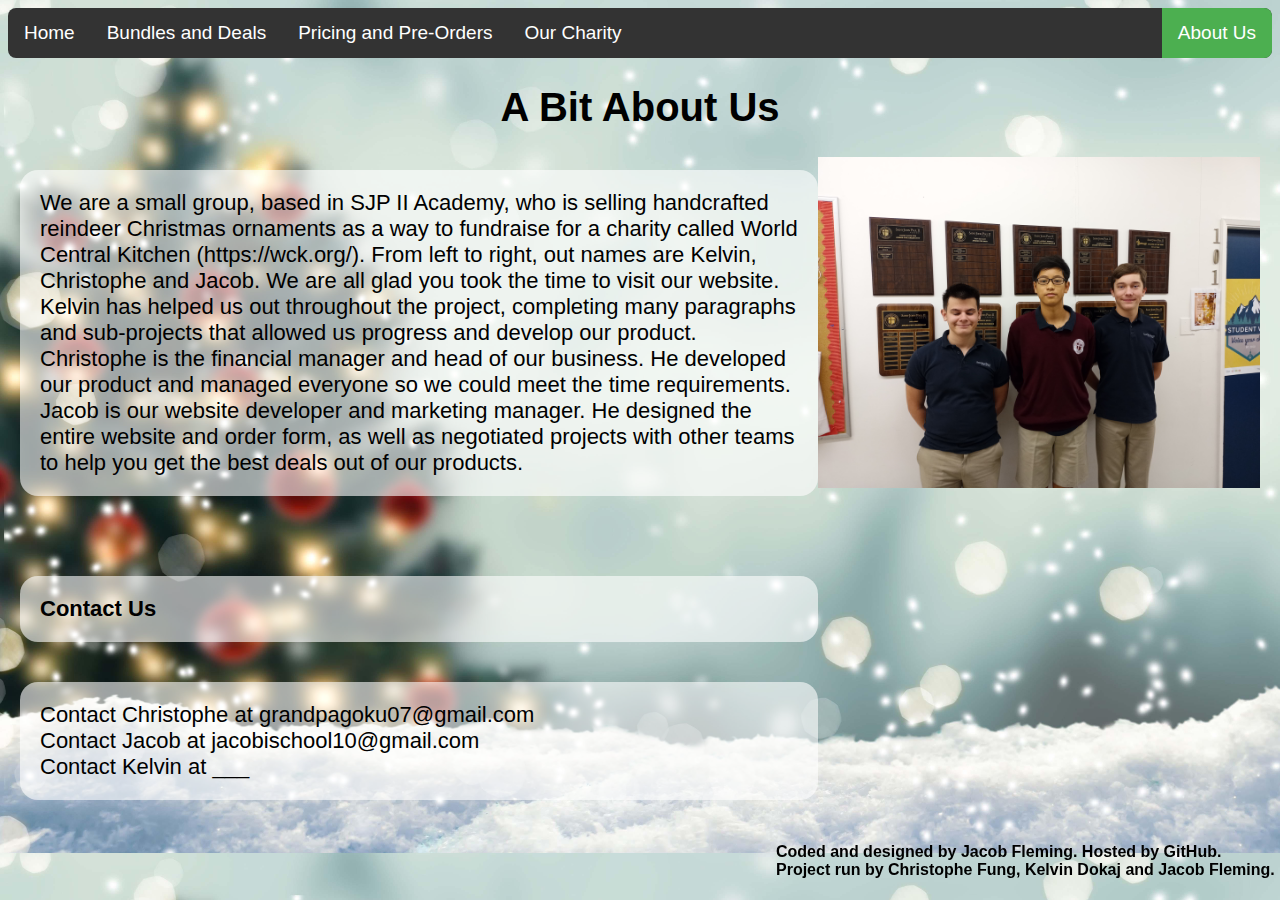
==== AboutUs.html @ 54d62a61 "Update AboutUs.html" ====
<!DOCTYPE HTML>
<html>
<head>
	<link rel="stylesheet" type="text/css" href="indexCSS.css">
	<link rel="icon" type="image/png" href="deer.png"/>
    <title>A Bit About Us</title>
</head>
<body class="doc">
	<div>
		<ul class="navbar">
  			<li class="navlist"><a href="index.html" class="navtext">Home</a></li>
  			<li style="float:right" class="navlist"><a href="#" class="navtext active">About Us</a></li>
  			<li class="navlist"><a href="Deals.html" class="navtext">Bundles and Deals</a></li>
  			<li class="navlist"><a href="Pricing.html" class="navtext">Pricing and Pre-Orders</a></li>
  			<li class="navlist"><a href="Charity.html" class="navtext">Our Charity</a></li>
		</ul>
	</div>

    <h1>A Bit About Us</h1>

    <img src="Group.jpg" id="productimg" align="right">

    <p class="info">We are a small group, based in SJP II Academy, who is selling handcrafted reindeer Christmas ornaments as a way to fundraise for a charity called World Central Kitchen (https://wck.org/). From left to right, out names are Kelvin, Christophe and Jacob. We are all glad you took the time to visit our website. Kelvin has helped us out throughout the project, completing many paragraphs and sub-projects that allowed us progress and develop our product. Christophe is the financial manager and head of our business. He developed our product and managed everyone so we could meet the time requirements. Jacob is our website developer and marketing manager. He designed the entire website and order form, as well as negotiated projects with other teams to help you get the best deals out of our products.</p>
	<br>
	<h3 class="info">Contact Us</h3>
	<p class="info">Contact Christophe at grandpagoku07@gmail.com <br> Contact Jacob at jacobischool10@gmail.com <br> Contact Kelvin at ___</p>
	
	<h4 class="bottomtext">Coded and designed by Jacob Fleming. Hosted by GitHub.
		<br>Project run by Christophe Fung, Kelvin Dokaj and Jacob Fleming.
	</h4>

</body>
</html>
---- indexCSS.css ----
h1 {
	text-align: center;
	font-size: 40px;
}

.doc {
    background-image:url("christmasbackground.jpg");
	background-color:#585858; /* The color used if image is not available */
    background-repeat: repeat; /* Do not repeat the image */
    background-size: 100%; /* Resize the background image to cover the entire page */
	color: black;
	font-family: Arial;
}

.navbar {
  	list-style-type: none;
  	margin: 0;
  	padding: 0;
  	background-color: #333;
  	overflow: hidden;
  	border-radius: 8px;
}

.navlist {
  	float: left;
}

.navtext {
	display: block;
	color: white;
	text-align: center;
  	padding: 14px 16px;
  	text-decoration: none;
  	font-size: 19px;
}

.navtext:hover {
	background-color: #111;
}

.active {
	background-color: #4CAF50;
}

#productimg {
	/*display: block;
	margin-left: auto;
  	margin-right: auto;*/

  	float: right;
  	width: 35%;
  	margin-right: 12px;
}

#preorderimg {
	float: right;
  	width: 40%;
  	margin-right: 0px;
}

#treeimg {
  /*display: block;
  margin-left: auto;
    margin-right: auto;*/

    float: right;
    width: 25%;
    margin-right: 24px;
}

#wckimg {
	float: right;
  	width: 27%;
  	margin-right: 50px;
}

.info {
	font-size: 22px;
	max-width: 60%;
	margin-left: 12px;
	margin-top: 40px;
    color: black;
    background: rgba(255, 255, 255, 0.6);
    padding: 20px;
    border-radius: 18px;
}

.charitytext {
	font-size: 22px;
	max-width: 60%;
	margin-left: 12px;
	margin-top: 40px;
    color: black;
    background: rgba(255, 255, 255, 0.6);
    padding: 20px;
    border-radius: 18px;
}

.bottomtext {
	position: fixed;
  	bottom: 0;
  	right: 0;
  	width: 500px;
  	margin-right: 4px;
  	border: 3px;
}
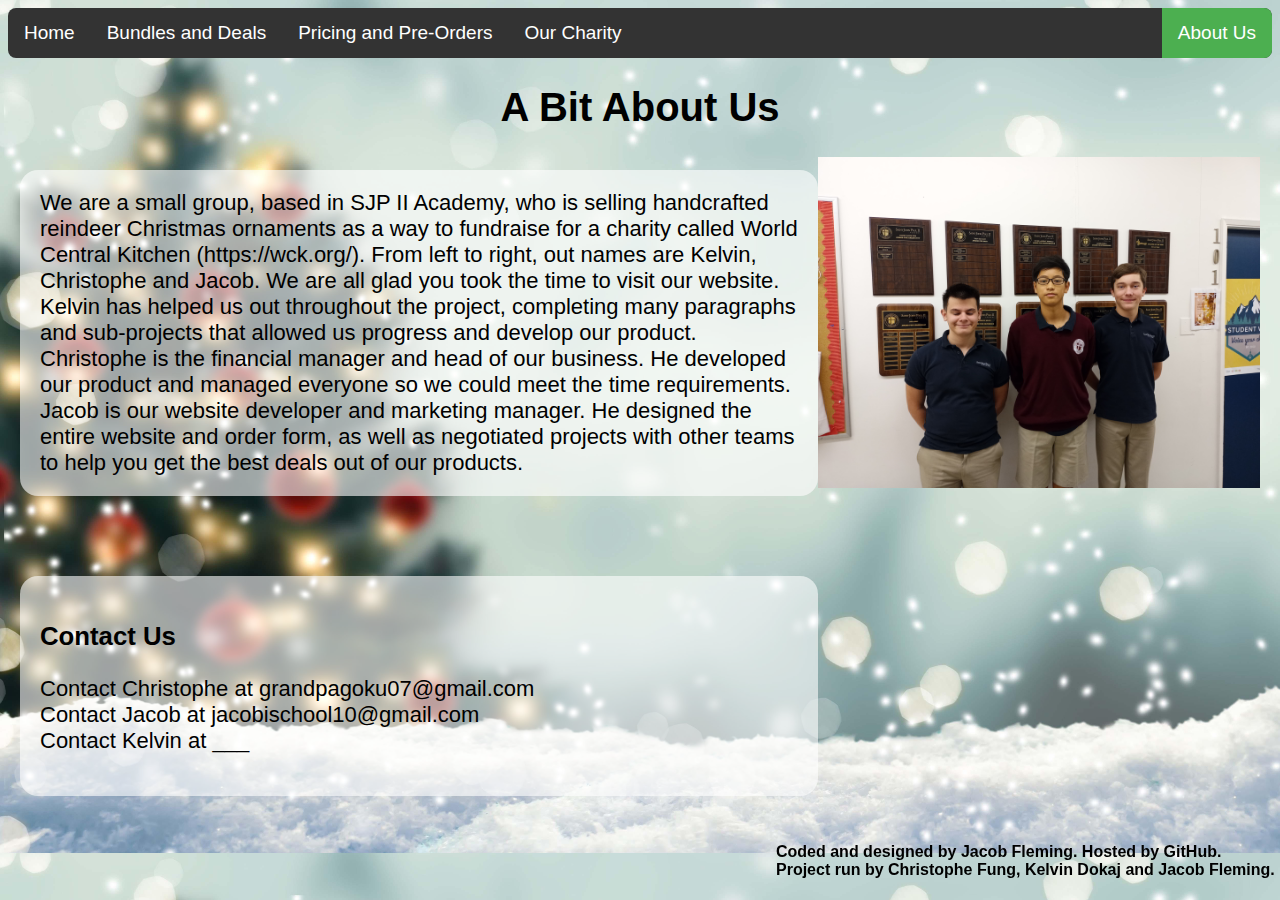
==== commit b630125f: "Update AboutUs.html" ====
--- a/AboutUs.html
+++ b/AboutUs.html
@@ -22,8 +22,10 @@
 
     <p class="info">We are a small group, based in SJP II Academy, who is selling handcrafted reindeer Christmas ornaments as a way to fundraise for a charity called World Central Kitchen (https://wck.org/). From left to right, out names are Kelvin, Christophe and Jacob. We are all glad you took the time to visit our website. Kelvin has helped us out throughout the project, completing many paragraphs and sub-projects that allowed us progress and develop our product. Christophe is the financial manager and head of our business. He developed our product and managed everyone so we could meet the time requirements. Jacob is our website developer and marketing manager. He designed the entire website and order form, as well as negotiated projects with other teams to help you get the best deals out of our products.</p>
 	<br>
-	<h3 class="info">Contact Us</h3>
-	<p class="info">Contact Christophe at grandpagoku07@gmail.com <br> Contact Jacob at jacobischool10@gmail.com <br> Contact Kelvin at ___</p>
+	<div class="info">
+		<h3>Contact Us</h3>
+		<p>Contact Christophe at grandpagoku07@gmail.com <br> Contact Jacob at jacobischool10@gmail.com <br> Contact Kelvin at ___</p>
+	</div>
 	
 	<h4 class="bottomtext">Coded and designed by Jacob Fleming. Hosted by GitHub.
 		<br>Project run by Christophe Fung, Kelvin Dokaj and Jacob Fleming.
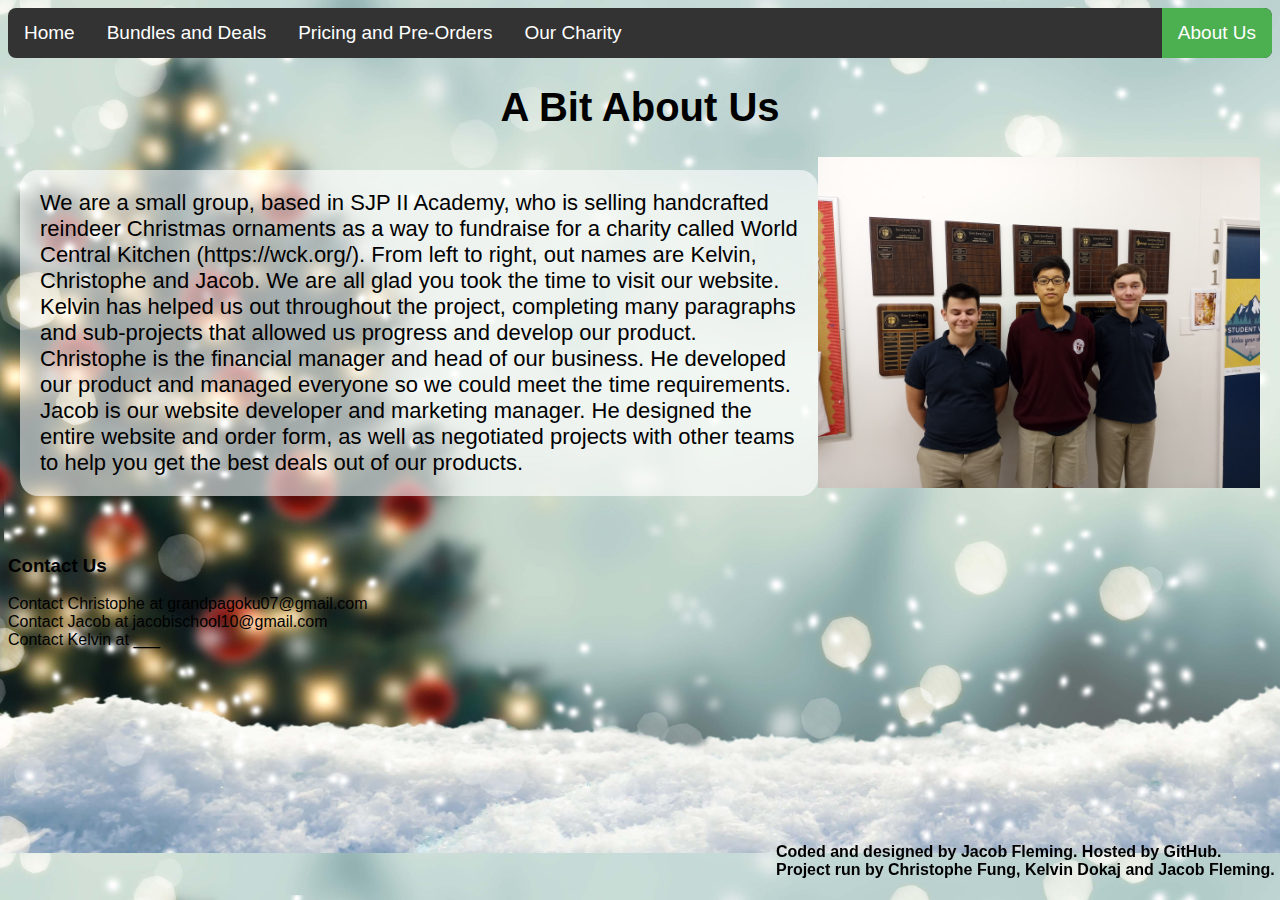
==== commit 9bf6b5ed: "Update AboutUs.html" ====
--- a/AboutUs.html
+++ b/AboutUs.html
@@ -22,7 +22,7 @@
 
     <p class="info">We are a small group, based in SJP II Academy, who is selling handcrafted reindeer Christmas ornaments as a way to fundraise for a charity called World Central Kitchen (https://wck.org/). From left to right, out names are Kelvin, Christophe and Jacob. We are all glad you took the time to visit our website. Kelvin has helped us out throughout the project, completing many paragraphs and sub-projects that allowed us progress and develop our product. Christophe is the financial manager and head of our business. He developed our product and managed everyone so we could meet the time requirements. Jacob is our website developer and marketing manager. He designed the entire website and order form, as well as negotiated projects with other teams to help you get the best deals out of our products.</p>
 	<br>
-	<div class="info">
+	<div class="contactinfo">
 		<h3>Contact Us</h3>
 		<p>Contact Christophe at grandpagoku07@gmail.com <br> Contact Jacob at jacobischool10@gmail.com <br> Contact Kelvin at ___</p>
 	</div>
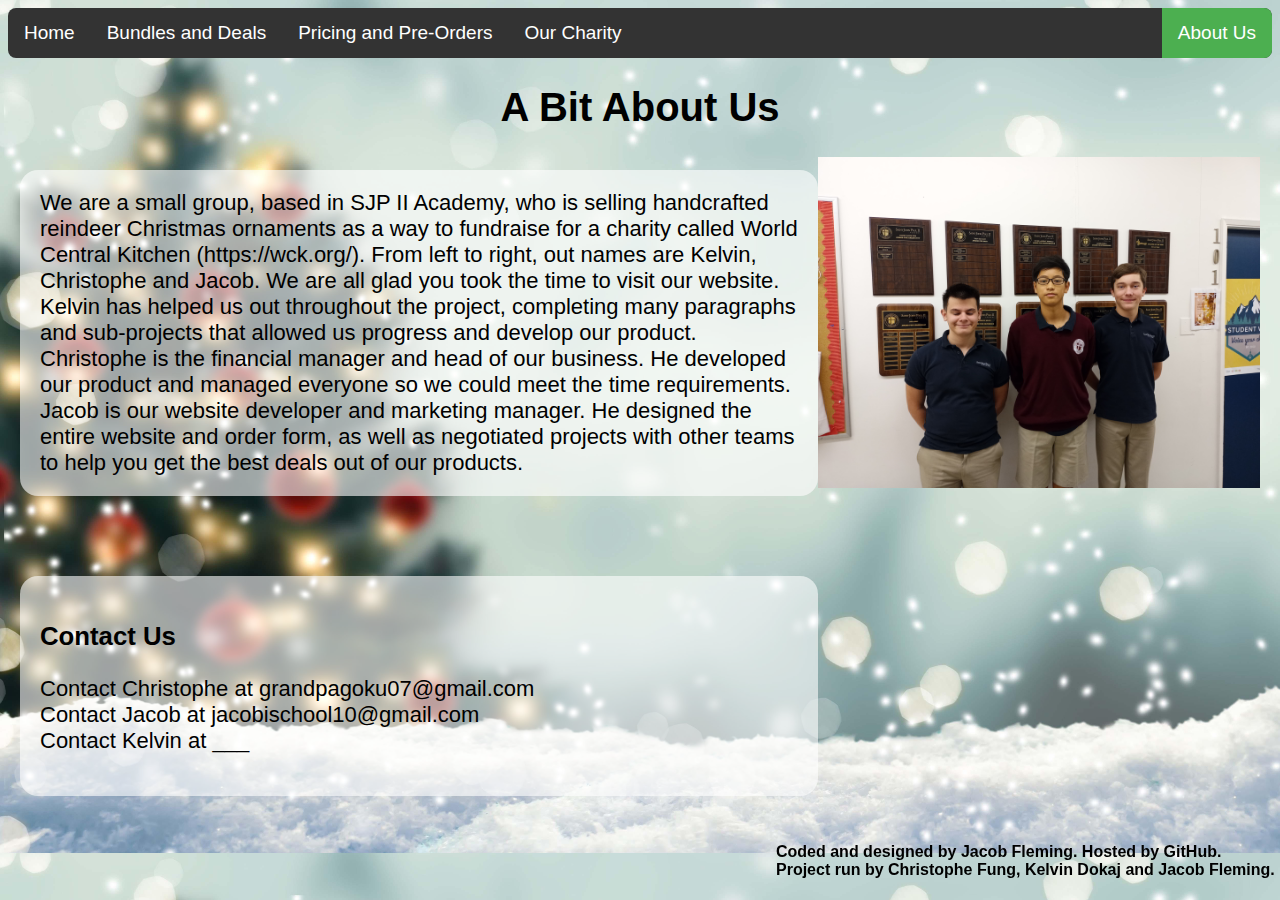
==== commit a4e5b4e4: "Update AboutUs.html" ====
--- a/AboutUs.html
+++ b/AboutUs.html
@@ -22,7 +22,7 @@
 
     <p class="info">We are a small group, based in SJP II Academy, who is selling handcrafted reindeer Christmas ornaments as a way to fundraise for a charity called World Central Kitchen (https://wck.org/). From left to right, out names are Kelvin, Christophe and Jacob. We are all glad you took the time to visit our website. Kelvin has helped us out throughout the project, completing many paragraphs and sub-projects that allowed us progress and develop our product. Christophe is the financial manager and head of our business. He developed our product and managed everyone so we could meet the time requirements. Jacob is our website developer and marketing manager. He designed the entire website and order form, as well as negotiated projects with other teams to help you get the best deals out of our products.</p>
 	<br>
-	<div class="contactinfo">
+	<div class="info">
 		<h3>Contact Us</h3>
 		<p>Contact Christophe at grandpagoku07@gmail.com <br> Contact Jacob at jacobischool10@gmail.com <br> Contact Kelvin at ___</p>
 	</div>
--- a/indexCSS.css
+++ b/indexCSS.css
@@ -85,6 +85,17 @@
     border-radius: 18px;
 }
 
+.contactinfo {
+	font-size: 22px;
+	max-width: 60%;
+	margin-left: 12px;
+	margin-top: 20px;
+    color: black;
+    background: rgba(255, 255, 255, 0.6);
+    padding: 2px;
+    border-radius: 18px;
+}
+
 .charitytext {
 	font-size: 22px;
 	max-width: 60%;
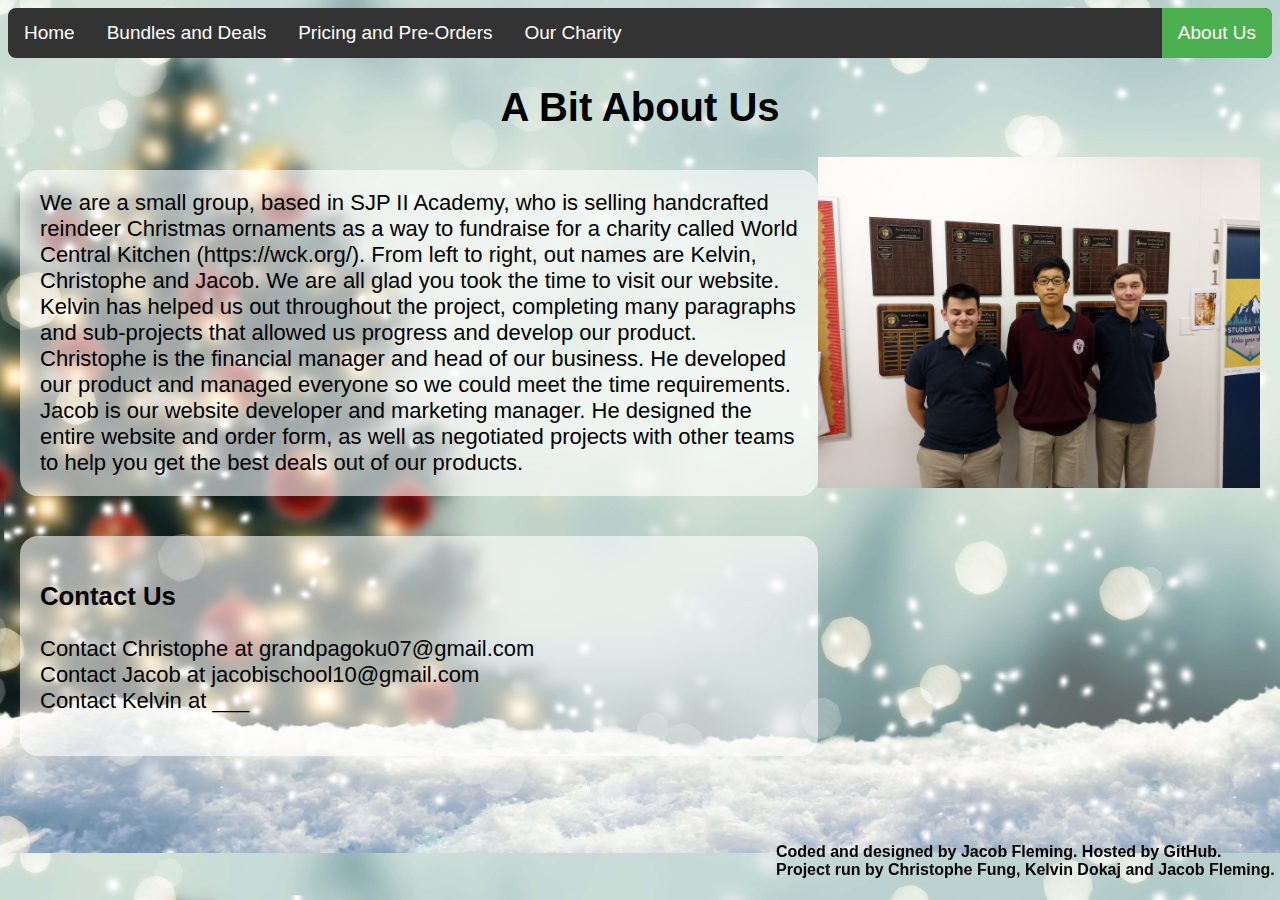
==== commit bf3bdfb0: "Add files via upload" ====
--- a/AboutUs.html
+++ b/AboutUs.html
@@ -22,7 +22,7 @@
 
     <p class="info">We are a small group, based in SJP II Academy, who is selling handcrafted reindeer Christmas ornaments as a way to fundraise for a charity called World Central Kitchen (https://wck.org/). From left to right, out names are Kelvin, Christophe and Jacob. We are all glad you took the time to visit our website. Kelvin has helped us out throughout the project, completing many paragraphs and sub-projects that allowed us progress and develop our product. Christophe is the financial manager and head of our business. He developed our product and managed everyone so we could meet the time requirements. Jacob is our website developer and marketing manager. He designed the entire website and order form, as well as negotiated projects with other teams to help you get the best deals out of our products.</p>
 	<br>
-	<div class="info">
+	<div class="contactinfo">
 		<h3>Contact Us</h3>
 		<p>Contact Christophe at grandpagoku07@gmail.com <br> Contact Jacob at jacobischool10@gmail.com <br> Contact Kelvin at ___</p>
 	</div>
--- a/indexCSS.css
+++ b/indexCSS.css
@@ -89,10 +89,9 @@
 	font-size: 22px;
 	max-width: 60%;
 	margin-left: 12px;
-	margin-top: 20px;
     color: black;
     background: rgba(255, 255, 255, 0.6);
-    padding: 2px;
+    padding: 20px;
     border-radius: 18px;
 }
 
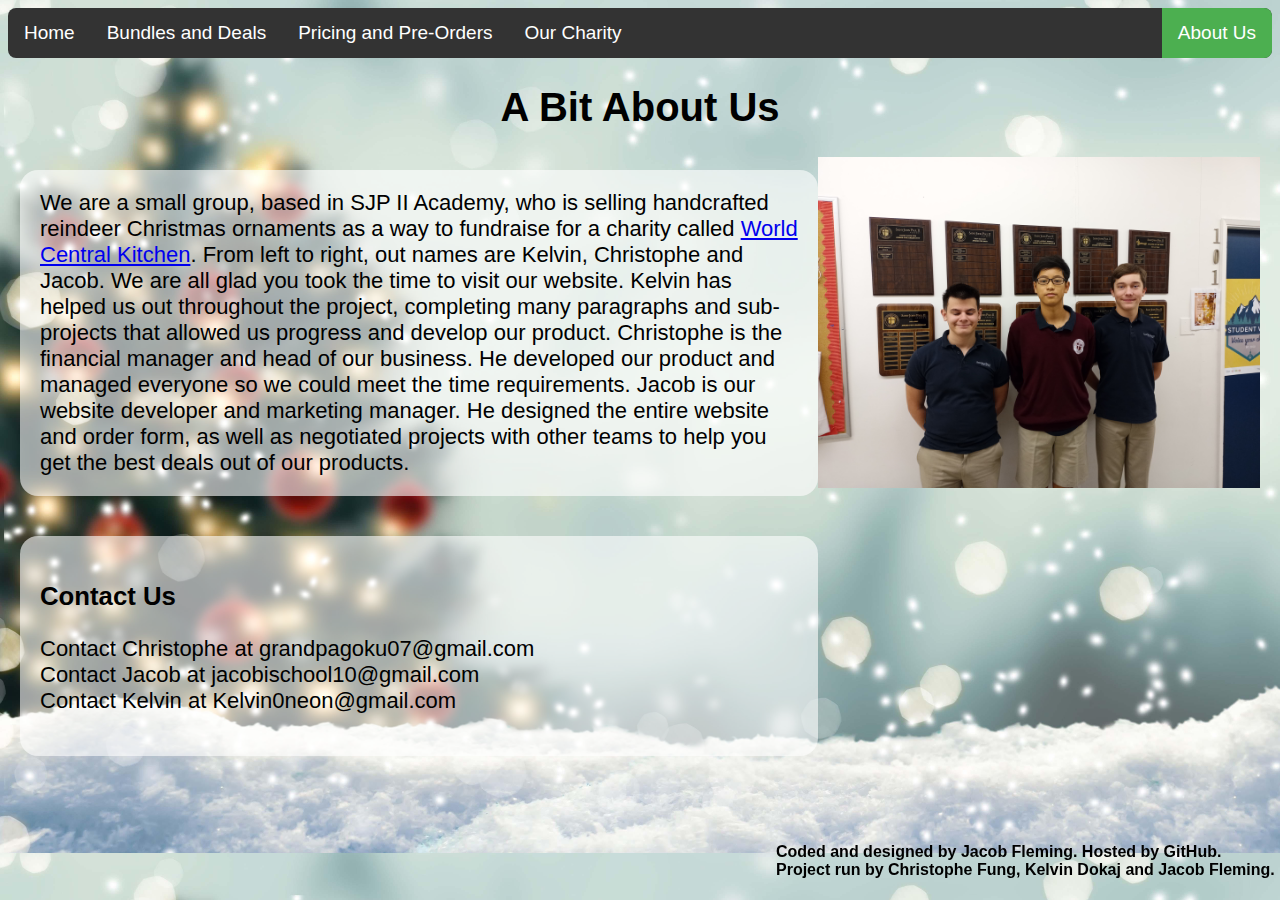
==== commit 87049a0d: "Update AboutUs.html" ====
--- a/AboutUs.html
+++ b/AboutUs.html
@@ -20,11 +20,11 @@
 
     <img src="Group.jpg" id="productimg" align="right">
 
-    <p class="info">We are a small group, based in SJP II Academy, who is selling handcrafted reindeer Christmas ornaments as a way to fundraise for a charity called World Central Kitchen (https://wck.org/). From left to right, out names are Kelvin, Christophe and Jacob. We are all glad you took the time to visit our website. Kelvin has helped us out throughout the project, completing many paragraphs and sub-projects that allowed us progress and develop our product. Christophe is the financial manager and head of our business. He developed our product and managed everyone so we could meet the time requirements. Jacob is our website developer and marketing manager. He designed the entire website and order form, as well as negotiated projects with other teams to help you get the best deals out of our products.</p>
+    <p class="info">We are a small group, based in SJP II Academy, who is selling handcrafted reindeer Christmas ornaments as a way to fundraise for a charity called <a href="https://wck.org/">World Central Kitchen</a>. From left to right, out names are Kelvin, Christophe and Jacob. We are all glad you took the time to visit our website. Kelvin has helped us out throughout the project, completing many paragraphs and sub-projects that allowed us progress and develop our product. Christophe is the financial manager and head of our business. He developed our product and managed everyone so we could meet the time requirements. Jacob is our website developer and marketing manager. He designed the entire website and order form, as well as negotiated projects with other teams to help you get the best deals out of our products.</p>
 	<br>
 	<div class="contactinfo">
 		<h3>Contact Us</h3>
-		<p>Contact Christophe at grandpagoku07@gmail.com <br> Contact Jacob at jacobischool10@gmail.com <br> Contact Kelvin at ___</p>
+		<p>Contact Christophe at grandpagoku07@gmail.com <br> Contact Jacob at jacobischool10@gmail.com <br> Contact Kelvin at Kelvin0neon@gmail.com</p>
 	</div>
 	
 	<h4 class="bottomtext">Coded and designed by Jacob Fleming. Hosted by GitHub.
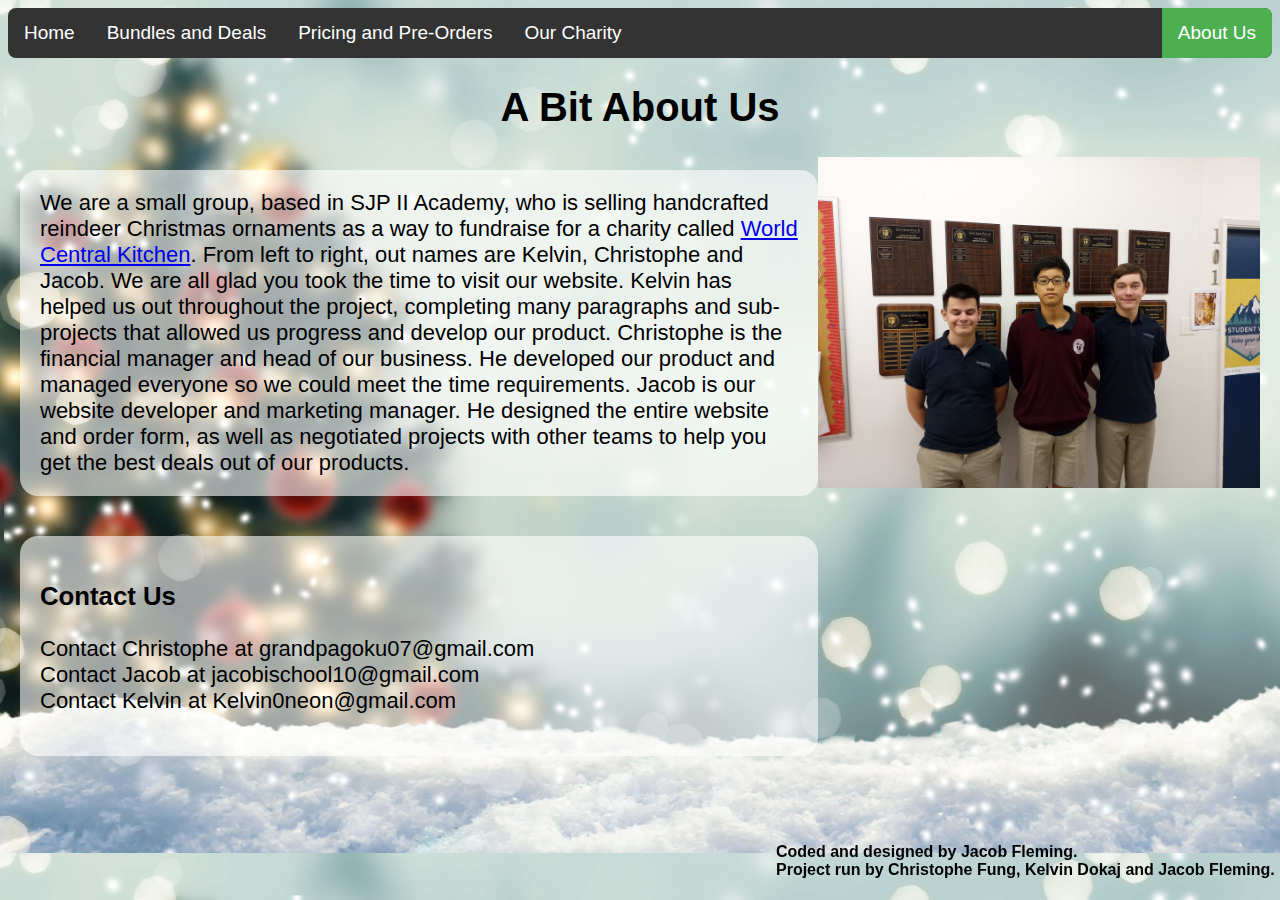
==== commit c0986a50: "Update AboutUs.html" ====
--- a/AboutUs.html
+++ b/AboutUs.html
@@ -20,14 +20,14 @@
 
     <img src="Group.jpg" id="productimg" align="right">
 
-    <p class="info">We are a small group, based in SJP II Academy, who is selling handcrafted reindeer Christmas ornaments as a way to fundraise for a charity called <a href="https://wck.org/">World Central Kitchen</a>. From left to right, out names are Kelvin, Christophe and Jacob. We are all glad you took the time to visit our website. Kelvin has helped us out throughout the project, completing many paragraphs and sub-projects that allowed us progress and develop our product. Christophe is the financial manager and head of our business. He developed our product and managed everyone so we could meet the time requirements. Jacob is our website developer and marketing manager. He designed the entire website and order form, as well as negotiated projects with other teams to help you get the best deals out of our products.</p>
+    <p class="info">We are a small group, based in SJP II Academy, who is selling handcrafted reindeer Christmas ornaments as a way to fundraise for a charity called <a href="https://wck.org/" target="_blank">World Central Kitchen</a>. From left to right, out names are Kelvin, Christophe and Jacob. We are all glad you took the time to visit our website. Kelvin has helped us out throughout the project, completing many paragraphs and sub-projects that allowed us progress and develop our product. Christophe is the financial manager and head of our business. He developed our product and managed everyone so we could meet the time requirements. Jacob is our website developer and marketing manager. He designed the entire website and order form, as well as negotiated projects with other teams to help you get the best deals out of our products.</p>
 	<br>
 	<div class="contactinfo">
 		<h3>Contact Us</h3>
 		<p>Contact Christophe at grandpagoku07@gmail.com <br> Contact Jacob at jacobischool10@gmail.com <br> Contact Kelvin at Kelvin0neon@gmail.com</p>
 	</div>
 	
-	<h4 class="bottomtext">Coded and designed by Jacob Fleming. Hosted by GitHub.
+	<h4 class="bottomtext">Coded and designed by Jacob Fleming.
 		<br>Project run by Christophe Fung, Kelvin Dokaj and Jacob Fleming.
 	</h4>
 
